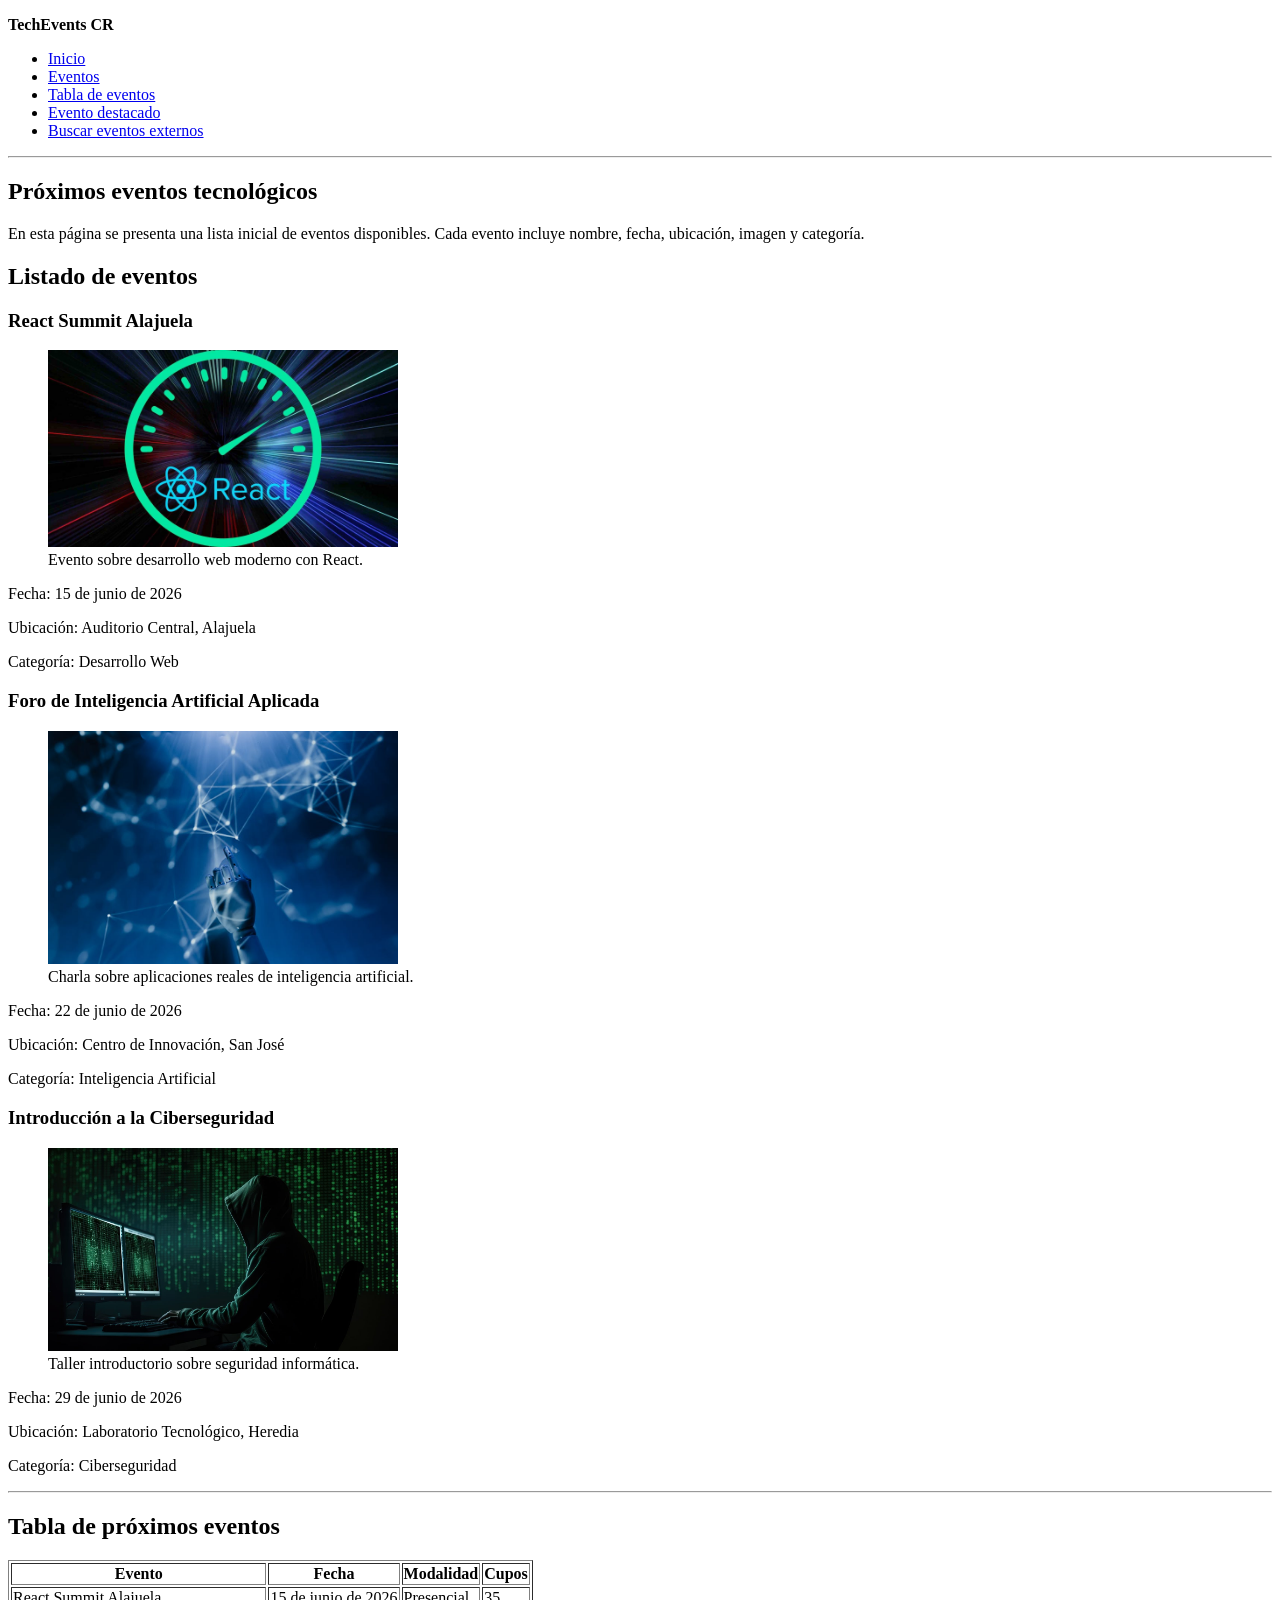
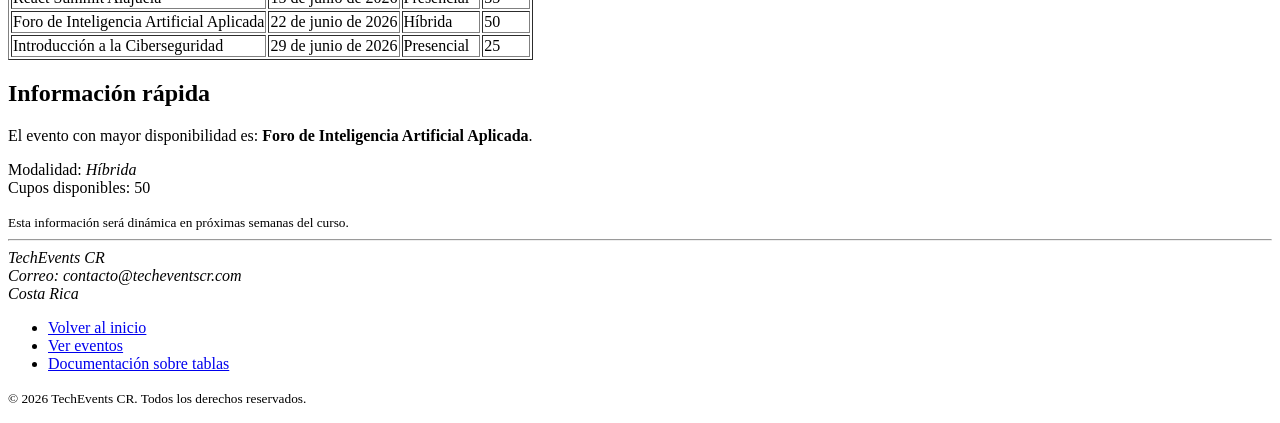
==== eventos.html @ f14ff55c "'origin/developer' 	new file:   assets/audio/bienvenida.mp3 	new file:   assets/desktop.ini 	new fil" ====
<!DOCTYPE html>
<html lang="es">
<head>
    <meta charset="UTF-8">
    <meta name="viewport" content="width=device-width, initial-scale=1.0">
    <meta 
        name="description" 
        content="Listado de próximos eventos tecnológicos disponibles en TechEvents CR."
    >
    <meta 
        name="keywords" 
        content="eventos, tecnología, React, inteligencia artificial, ciberseguridad, Costa Rica"
    >
    <meta name="author" content="TechEvents CR">

    <title>TechEvents CR | Eventos</title>
</head>

<body>

    <header>
        <p><strong>TechEvents CR</strong></p>

        <nav>
            <ul>
                <li><a href="index.html">Inicio</a></li>
                <li><a href="eventos.html">Eventos</a></li>
                <li><a href="#tabla-eventos">Tabla de eventos</a></li>
                <li><a href="#evento-destacado">Evento destacado</a></li>
                <li>
                    <a href="https://www.eventbrite.com/" target="_blank">
                        Buscar eventos externos
                    </a>
                </li>
            </ul>
        </nav>
    </header>

    <hr>

    <main>

        <section>
            <h1>Próximos eventos tecnológicos</h1>

            <p>
                En esta página se presenta una lista inicial de eventos disponibles.
                Cada evento incluye nombre, fecha, ubicación, imagen y categoría.
            </p>
        </section>

        <section>
            <h2>Listado de eventos</h2>

            <article>
                <h3>React Summit Alajuela</h3>

                <figure>
                    <img 
                        src="assets/images/evento-react.jpg" 
                        alt="Imagen representativa de un evento sobre React"
                        width="350"
                    >
                    <figcaption>Evento sobre desarrollo web moderno con React.</figcaption>
                </figure>

                <p>
                    Fecha:
                    <time datetime="2026-06-15">15 de junio de 2026</time>
                </p>

                <p>Ubicación: Auditorio Central, Alajuela</p>
                <p>Categoría: <span>Desarrollo Web</span></p>
            </article>

            <article>
                <h3>Foro de Inteligencia Artificial Aplicada</h3>

                <figure>
                    <img 
                        src="assets/images/evento-ia.jpeg" 
                        alt="Imagen representativa de inteligencia artificial"
                        width="350"
                    >
                    <figcaption>Charla sobre aplicaciones reales de inteligencia artificial.</figcaption>
                </figure>

                <p>
                    Fecha:
                    <time datetime="2026-06-22">22 de junio de 2026</time>
                </p>

                <p>Ubicación: Centro de Innovación, San José</p>
                <p>Categoría: <span>Inteligencia Artificial</span></p>
            </article>

            <article>
                <h3>Introducción a la Ciberseguridad</h3>

                <figure>
                    <img 
                        src="assets/images/evento-ciberseguridad.jpg" 
                        alt="Imagen representativa de ciberseguridad"
                        width="350"
                    >
                    <figcaption>Taller introductorio sobre seguridad informática.</figcaption>
                </figure>

                <p>
                    Fecha:
                    <time datetime="2026-06-29">29 de junio de 2026</time>
                </p>

                <p>Ubicación: Laboratorio Tecnológico, Heredia</p>
                <p>Categoría: <span>Ciberseguridad</span></p>
            </article>
        </section>

        <hr>

        <section id="tabla-eventos">
            <h2>Tabla de próximos eventos</h2>

            <table border="1">
                <thead>
                    <tr>
                        <th>Evento</th>
                        <th>Fecha</th>
                        <th>Modalidad</th>
                        <th>Cupos</th>
                    </tr>
                </thead>

                <tbody>
                    <tr>
                        <td>React Summit Alajuela</td>
                        <td>15 de junio de 2026</td>
                        <td>Presencial</td>
                        <td>35</td>
                    </tr>

                    <tr>
                        <td>Foro de Inteligencia Artificial Aplicada</td>
                        <td>22 de junio de 2026</td>
                        <td>Híbrida</td>
                        <td>50</td>
                    </tr>

                    <tr>
                        <td>Introducción a la Ciberseguridad</td>
                        <td>29 de junio de 2026</td>
                        <td>Presencial</td>
                        <td>25</td>
                    </tr>
                </tbody>
            </table>
        </section>

        <aside id="evento-destacado">
            <h2>Información rápida</h2>

            <p>
                El evento con mayor disponibilidad es:
                <strong>Foro de Inteligencia Artificial Aplicada</strong>.
            </p>

            <p>
                Modalidad: <em>Híbrida</em><br>
                Cupos disponibles: <span>50</span>
            </p>

            <small>
                Esta información será dinámica en próximas semanas del curso.
            </small>
        </aside>

    </main>

    <hr>

    <footer>
        <address>
            TechEvents CR<br>
            Correo: contacto@techeventscr.com<br>
            Costa Rica
        </address>

        <ul>
            <li><a href="index.html">Volver al inicio</a></li>
            <li><a href="eventos.html">Ver eventos</a></li>
            <li><a href="https://developer.mozilla.org/es/docs/Web/HTML/Element/table" target="_blank">Documentación sobre tablas</a></li>
        </ul>

        <p>
            <small>&copy; 2026 TechEvents CR. Todos los derechos reservados.</small>
        </p>
    </footer>

</body>
</html>
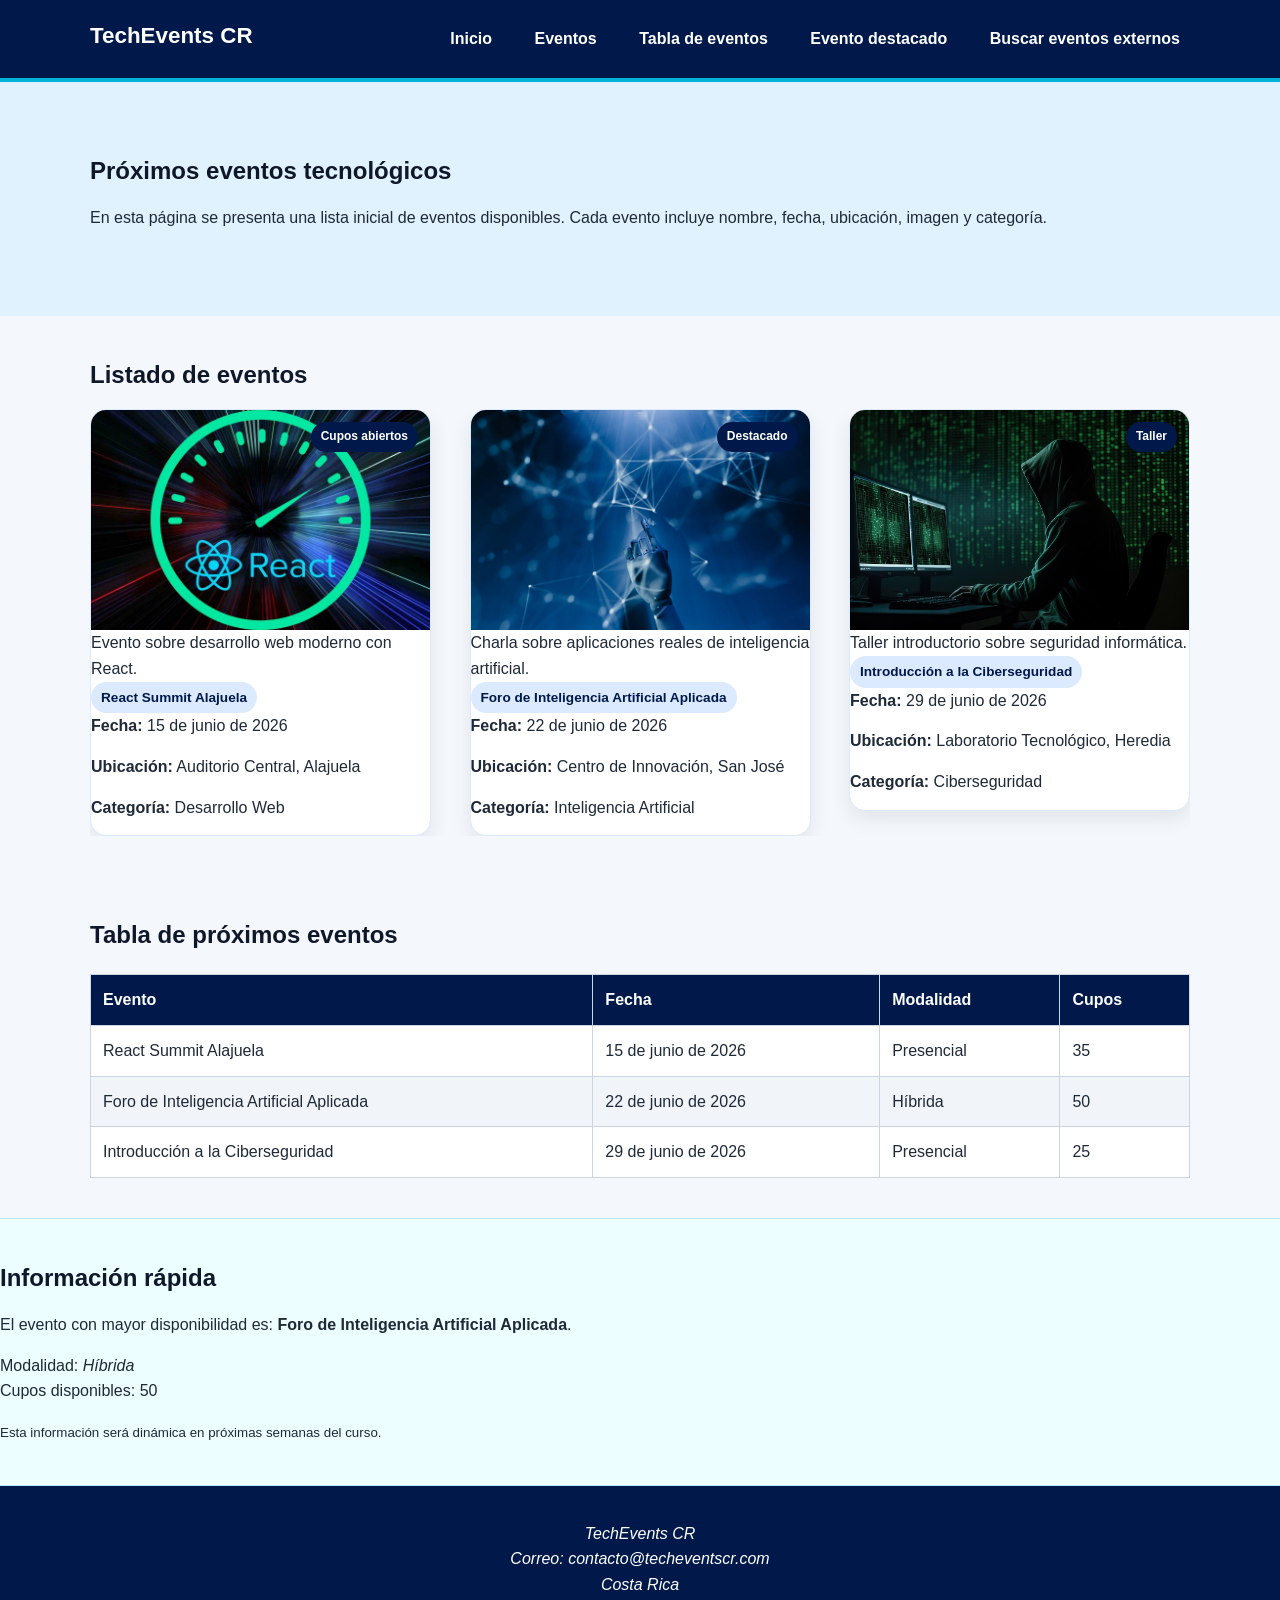
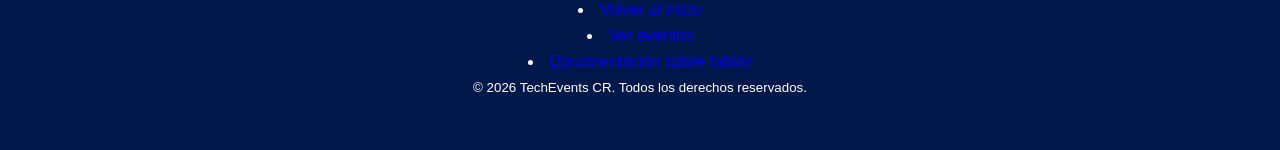
==== commit 44735069: "actualizacion Carga del ejemplo hasta semana 2" ====
--- a/eventos.html
+++ b/eventos.html
@@ -1,124 +1,119 @@
 <!DOCTYPE html>
 <html lang="es">
+
 <head>
     <meta charset="UTF-8">
     <meta name="viewport" content="width=device-width, initial-scale=1.0">
-    <meta 
-        name="description" 
-        content="Listado de próximos eventos tecnológicos disponibles en TechEvents CR."
-    >
-    <meta 
-        name="keywords" 
-        content="eventos, tecnología, React, inteligencia artificial, ciberseguridad, Costa Rica"
-    >
+    <meta name="description" content="Listado de próximos eventos tecnológicos disponibles en TechEvents CR.">
+    <meta name="keywords" content="eventos, tecnología, React, inteligencia artificial, ciberseguridad, Costa Rica">
     <meta name="author" content="TechEvents CR">
-
+    <!-- CSS externo principal del sitio -->
+    <link rel="stylesheet" href="css/style.css">
     <title>TechEvents CR | Eventos</title>
 </head>
 
 <body>
+    <!-- Encabezado reutilizado en ambas páginas -->
+    <header class="site-header">
+        <div class="container header-content">
+            <p class="logo"><strong>TechEvents CR</strong></p>
 
-    <header>
-        <p><strong>TechEvents CR</strong></p>
-
-        <nav>
-            <ul>
-                <li><a href="index.html">Inicio</a></li>
-                <li><a href="eventos.html">Eventos</a></li>
-                <li><a href="#tabla-eventos">Tabla de eventos</a></li>
-                <li><a href="#evento-destacado">Evento destacado</a></li>
-                <li>
-                    <a href="https://www.eventbrite.com/" target="_blank">
-                        Buscar eventos externos
-                    </a>
-                </li>
-            </ul>
-        </nav>
+            <!-- Navegación principal -->
+            <nav class="main-nav">
+                <ul>
+                    <li><a href="index.html">Inicio</a></li>
+                    <li><a href="eventos.html">Eventos</a></li>
+                    <li><a href="#tabla-eventos">Tabla de eventos</a></li>
+                    <li><a href="#evento-destacado">Evento destacado</a></li>
+                    <li>
+                        <a href="https://www.eventbrite.com/" target="_blank">
+                            Buscar eventos externos
+                        </a>
+                    </li>
+                </ul>
+            </nav>
+        </div>
     </header>
 
-    <hr>
-
+    <!-- Contenido principal -->
     <main>
-
-        <section>
-            <h1>Próximos eventos tecnológicos</h1>
-
-            <p>
-                En esta página se presenta una lista inicial de eventos disponibles.
-                Cada evento incluye nombre, fecha, ubicación, imagen y categoría.
-            </p>
+        <!-- Presentación de la página -->
+        <section class="hero">
+            <div class="container">
+                <h1>Próximos eventos tecnológicos</h1>
+                <p>
+                    En esta página se presenta una lista inicial de eventos disponibles.
+                    Cada evento incluye nombre, fecha, ubicación, imagen y categoría.
+                </p>
+            </div>
         </section>
 
-        <section>
-            <h2>Listado de eventos</h2>
+        <!-- Listado visual de eventos -->
+        <section class="events-section">
+            <div class="container">
+                <h2>Listado de eventos</h2>
 
-            <article>
-                <h3>React Summit Alajuela</h3>
+                <!-- Tarjetas con float y posición relativa -->
+                <div class="events-grid">
+                    <article class="event-card">
+                        <span class="card-label">Cupos abiertos</span>
+                        <figure>
+                            <img src="assets/images/evento-react.jpg"
+                                alt="Imagen representativa de un evento sobre React" width="350">
+                            <figcaption>Evento sobre desarrollo web moderno con React.</figcaption>
+                        </figure>
+                        <div class="event-card-content">
+                            <span class="event-category">React Summit Alajuela</span>
+                            <p>
+                                <b>Fecha:</b>
+                                <time datetime="2026-06-15">15 de junio de 2026</time>
+                            </p>
+                            <p><b>Ubicación:</b> Auditorio Central, Alajuela</p>
+                            <p><b>Categoría:</b> <span>Desarrollo Web</span></p>
+                        </div>
+                    </article>
 
-                <figure>
-                    <img 
-                        src="assets/images/evento-react.jpg" 
-                        alt="Imagen representativa de un evento sobre React"
-                        width="350"
-                    >
-                    <figcaption>Evento sobre desarrollo web moderno con React.</figcaption>
-                </figure>
+                    <article class="event-card">
+                        <span class="card-label">Destacado</span>
+                        <figure>
+                            <img src="assets/images/evento-ia.jpeg"
+                                alt="Imagen representativa de inteligencia artificial" width="350">
+                            <figcaption>Charla sobre aplicaciones reales de inteligencia artificial.</figcaption>
+                        </figure>
+                        <div class="event-card-content">
+                            <span class="event-category">Foro de Inteligencia Artificial Aplicada</span>
+                            <p>
+                                <b>Fecha:</b>
+                                <time datetime="2026-06-22">22 de junio de 2026</time>
+                            </p>
+                            <p><b>Ubicación:</b> Centro de Innovación, San José</p>
+                            <p><b>Categoría:</b> <span>Inteligencia Artificial</span></p>
+                        </div>
+                    </article>
 
-                <p>
-                    Fecha:
-                    <time datetime="2026-06-15">15 de junio de 2026</time>
-                </p>
-
-                <p>Ubicación: Auditorio Central, Alajuela</p>
-                <p>Categoría: <span>Desarrollo Web</span></p>
-            </article>
-
-            <article>
-                <h3>Foro de Inteligencia Artificial Aplicada</h3>
-
-                <figure>
-                    <img 
-                        src="assets/images/evento-ia.jpeg" 
-                        alt="Imagen representativa de inteligencia artificial"
-                        width="350"
-                    >
-                    <figcaption>Charla sobre aplicaciones reales de inteligencia artificial.</figcaption>
-                </figure>
-
-                <p>
-                    Fecha:
-                    <time datetime="2026-06-22">22 de junio de 2026</time>
-                </p>
-
-                <p>Ubicación: Centro de Innovación, San José</p>
-                <p>Categoría: <span>Inteligencia Artificial</span></p>
-            </article>
-
-            <article>
-                <h3>Introducción a la Ciberseguridad</h3>
-
-                <figure>
-                    <img 
-                        src="assets/images/evento-ciberseguridad.jpg" 
-                        alt="Imagen representativa de ciberseguridad"
-                        width="350"
-                    >
-                    <figcaption>Taller introductorio sobre seguridad informática.</figcaption>
-                </figure>
-
-                <p>
-                    Fecha:
-                    <time datetime="2026-06-29">29 de junio de 2026</time>
-                </p>
-
-                <p>Ubicación: Laboratorio Tecnológico, Heredia</p>
-                <p>Categoría: <span>Ciberseguridad</span></p>
-            </article>
+                    <article class="event-card">
+                        <span class="card-label">Taller</span>
+                        <figure>
+                            <img src="assets/images/evento-ciberseguridad.jpg"
+                                alt="Imagen representativa de ciberseguridad" width="350">
+                            <figcaption>Taller introductorio sobre seguridad informática.</figcaption>
+                        </figure>
+                        <div class="event-card-content">
+                            <span class="event-category">Introducción a la Ciberseguridad</span>
+                            <p>
+                                <b>Fecha:</b>
+                                <time datetime="2026-06-29">29 de junio de 2026</time>
+                            </p>
+                            <p><b>Ubicación:</b> Laboratorio Tecnológico, Heredia</p>
+                            <p><b>Categoría:</b> <span>Ciberseguridad</span></p>
+                        </div>
+                    </article>
+                </div>
+            </div>
         </section>
 
-        <hr>
-
-        <section id="tabla-eventos">
+        <!-- Tabla semántica para mostrar datos estructurados -->
+        <section id="tabla-eventos" class="container">
             <h2>Tabla de próximos eventos</h2>
 
             <table border="1">
@@ -130,7 +125,6 @@
                         <th>Cupos</th>
                     </tr>
                 </thead>
-
                 <tbody>
                     <tr>
                         <td>React Summit Alajuela</td>
@@ -138,14 +132,12 @@
                         <td>Presencial</td>
                         <td>35</td>
                     </tr>
-
                     <tr>
                         <td>Foro de Inteligencia Artificial Aplicada</td>
                         <td>22 de junio de 2026</td>
                         <td>Híbrida</td>
                         <td>50</td>
                     </tr>
-
                     <tr>
                         <td>Introducción a la Ciberseguridad</td>
                         <td>29 de junio de 2026</td>
@@ -156,28 +148,24 @@
             </table>
         </section>
 
+        <!-- Información complementaria -->
         <aside id="evento-destacado">
             <h2>Información rápida</h2>
-
             <p>
                 El evento con mayor disponibilidad es:
                 <strong>Foro de Inteligencia Artificial Aplicada</strong>.
             </p>
-
             <p>
                 Modalidad: <em>Híbrida</em><br>
                 Cupos disponibles: <span>50</span>
             </p>
-
             <small>
                 Esta información será dinámica en próximas semanas del curso.
             </small>
         </aside>
-
     </main>
 
-    <hr>
-
+    <!-- Pie de página -->
     <footer>
         <address>
             TechEvents CR<br>
@@ -188,13 +176,17 @@
         <ul>
             <li><a href="index.html">Volver al inicio</a></li>
             <li><a href="eventos.html">Ver eventos</a></li>
-            <li><a href="https://developer.mozilla.org/es/docs/Web/HTML/Element/table" target="_blank">Documentación sobre tablas</a></li>
+            <li>
+                <a href="https://developer.mozilla.org/es/docs/Web/HTML/Element/table" target="_blank">
+                    Documentación sobre tablas
+                </a>
+            </li>
         </ul>
 
         <p>
             <small>&copy; 2026 TechEvents CR. Todos los derechos reservados.</small>
         </p>
     </footer>
+</body>
 
-</body>
 </html>
--- a/css/style.css
+++ b/css/style.css
@@ -0,0 +1,519 @@
+/* =========================
+CSS BASE
+Reglas generales del sitio
+========================= */
+
+/* Elimina márgenes y espacios automáticos del navegador */
+* {
+    margin: 0;
+    padding: 0;
+
+    /* Hace que padding y border no aumenten el tamaño real */
+    box-sizing: border-box;
+}
+
+/* Configuración general del documento */
+html {
+
+    /* Tamaño base para usar rem */
+    font-size: 16px;
+
+    /* Hace suave el desplazamiento entre anclas */
+    scroll-behavior: smooth;
+}
+
+/* Estilo general del sitio */
+body {
+    font-family: Arial, Helvetica, sans-serif;
+    background-color: #f4f7fb;
+    color: #1f2937;
+
+    /* Mejora separación entre líneas */
+    line-height: 1.6;
+
+    /* Evita que el header fijo tape contenido */
+    padding-top: 82px;
+}
+
+/* Hace multimedia adaptable al ancho del contenedor */
+img,
+video,
+iframe {
+    max-width: 100%;
+}
+
+/* Evita deformación y espacios extra debajo de imágenes */
+img {
+    height: auto;
+    display: block;
+}
+
+/* Quita subrayado predeterminado */
+a {
+    text-decoration: none;
+}
+
+/* Muestra viñetas dentro del bloque */
+ul {
+    list-style-position: inside;
+}
+
+/* =========================
+UTILIDADES GENERALES
+========================= */
+
+/* Contenedor reutilizable para centrar contenido */
+.container {
+    width: 90%;
+
+    /* Limita el ancho máximo en pantallas grandes */
+    max-width: 1100px;
+
+    /* Centra horizontalmente */
+    margin: 0 auto;
+}
+
+/* Espaciado vertical general */
+section,
+aside {
+    padding: 40px 0;
+}
+
+/* Estilo base para títulos */
+h1,
+h2,
+h3,
+h4,
+h5,
+h6 {
+    color: #0f172a;
+    margin-bottom: 15px;
+}
+
+/* Separación entre párrafos */
+p {
+    margin-bottom: 15px;
+}
+
+/* =========================
+HEADER
+========================= */
+
+/*
+fixed:
+mantiene el encabezado visible siempre
+*/
+.site-header {
+    background-color: #00194a;
+    color: white;
+    padding: 18px 0;
+    border-bottom: 4px solid #00b4d8;
+
+    position: fixed;
+
+    /* Lo fija en la parte superior */
+    top: 0;
+    left: 0;
+
+    /* Ocupa todo el ancho */
+    width: 100%;
+
+    /*
+    z-index:
+    controla qué elemento queda encima
+    */
+    z-index: 1000;
+}
+
+/*
+overflow:hidden:
+contiene elementos con float
+*/
+.header-content {
+    overflow: hidden;
+}
+
+/*
+float:left:
+mueve el logo a la izquierda
+*/
+.logo {
+    font-size: 1.4rem;
+    margin-bottom: 0;
+    float: left;
+}
+
+/* =========================
+NAVEGACIÓN
+========================= */
+
+/*
+float:right:
+mueve el menú a la derecha
+*/
+.main-nav {
+    float: right;
+}
+
+/* Quita viñetas del menú */
+.main-nav ul {
+    list-style: none;
+}
+
+/*
+inline-block:
+permite mostrar elementos en línea
+pero con tamaño y padding
+*/
+.main-nav li {
+    display: inline-block;
+    margin-left: 18px;
+}
+
+.main-nav a {
+    color: white;
+    font-weight: bold;
+    padding: 8px 10px;
+    border-radius: 6px;
+
+    /* Permite tratar el enlace como bloque pequeño */
+    display: inline-block;
+}
+
+/* Cambio visual al pasar mouse */
+.main-nav a:hover {
+    background-color: #00b4d8;
+    color: #00194a;
+}
+
+/* =========================
+SECCIÓN HERO
+========================= */
+
+.hero {
+    background-color: #e0f2fe;
+    padding: 70px 0;
+}
+
+/*
+Contiene columnas creadas con float
+*/
+.hero-content {
+    overflow: hidden;
+}
+
+/*
+Columna izquierda
+*/
+.hero-text {
+    width: 48%;
+    float: left;
+}
+
+.hero-text h1 {
+    font-size: 2.8rem;
+    color: #00194a;
+    margin-bottom: 20px;
+
+    /* Reduce altura entre líneas del título */
+    line-height: 1.2;
+}
+
+.hero-text p {
+    font-size: 1.1rem;
+    color: #334155;
+    margin-bottom: 20px;
+}
+
+/*
+Etiqueta visual decorativa
+*/
+.hero-badge {
+    display: inline-block;
+    background-color: #dbeafe;
+    color: #00194a;
+    padding: 6px 12px;
+    border-radius: 20px;
+    font-weight: bold;
+    margin-bottom: 15px;
+}
+
+/*
+Columna derecha
+*/
+.hero-image {
+    width: 48%;
+    float: right;
+
+    background-color: white;
+    padding: 15px;
+    border-radius: 18px;
+
+    /* Sombra para profundidad */
+    box-shadow: 0 8px 20px rgba(15, 23, 42, 0.08);
+}
+
+.hero-image img {
+    width: 100%;
+    border-radius: 12px;
+}
+
+.hero-image figcaption {
+    margin-top: 10px;
+    font-size: 0.9rem;
+    color: #64748b;
+    text-align: center;
+}
+
+/*
+relative:
+sirve como referencia para absolute
+*/
+.hero-info {
+    margin-top: 25px;
+    padding: 25px 18px 18px 18px;
+    background-color: rgba(255, 255, 255, 0.7);
+    border-left: 5px solid #00b4d8;
+    border-radius: 10px;
+
+    position: relative;
+}
+
+/*
+absolute:
+ubica el elemento dentro del contenedor relative
+*/
+.info-label {
+    position: absolute;
+
+    /* Coordenadas dentro del contenedor */
+    top: -12px;
+    right: 18px;
+
+    background-color: #00194a;
+    color: white;
+    padding: 4px 10px;
+    border-radius: 20px;
+    font-size: 0.75rem;
+    font-weight: bold;
+
+    /* Lo coloca encima del contenido */
+    z-index: 2;
+}
+
+/* =========================
+BOTONES
+========================= */
+
+/*
+Enlace con apariencia de botón
+*/
+.btn-primary {
+    display: inline-block;
+    background-color: #00194a;
+    color: white;
+    padding: 12px 22px;
+    border-radius: 8px;
+    font-weight: bold;
+}
+
+.btn-primary:hover {
+    background-color: #00b4d8;
+    color: #00194a;
+}
+
+/*
+Botón HTML real
+*/
+.btn-secondary {
+    background-color: #00b4d8;
+    color: #00194a;
+    border: none;
+    padding: 12px 18px;
+    border-radius: 8px;
+    font-weight: bold;
+
+    /* Cambia cursor para indicar clic */
+    cursor: pointer;
+}
+
+/* =========================
+SECCIÓN EVENTOS
+========================= */
+
+.events-section {
+    background-color: #f4f7fb;
+}
+
+/*
+Contiene tarjetas con float
+*/
+.events-grid {
+    overflow: hidden;
+}
+
+/*
+float:
+permite colocar tarjetas en horizontal
+*/
+.event-card {
+    width: 31%;
+    float: left;
+    margin-right: 3.5%;
+
+    background-color: white;
+    border: 1px solid #dbeafe;
+    border-radius: 16px;
+
+    overflow: hidden;
+
+    box-shadow: 0 8px 20px rgba(15, 23, 42, 0.08);
+
+    /*
+    Permite usar absolute dentro
+    */
+    position: relative;
+}
+
+/* Quita margen en la última tarjeta */
+.event-card:last-child {
+    margin-right: 0;
+}
+
+.event-card img {
+    width: 100%;
+    height: 220px;
+
+    /* Ajusta imagen sin deformarla */
+    object-fit: cover;
+}
+
+/*
+Etiqueta flotante sobre la tarjeta
+*/
+.card-label {
+    position: absolute;
+    top: 12px;
+    right: 12px;
+
+    background-color: #00194a;
+    color: white;
+    padding: 5px 10px;
+    border-radius: 20px;
+
+    font-size: 0.75rem;
+    font-weight: bold;
+
+    z-index: 5;
+}
+
+/*
+Etiqueta visual de categoría
+*/
+.event-category {
+    display: inline-block;
+    background-color: #dbeafe;
+    color: #00194a;
+    padding: 5px 10px;
+    border-radius: 20px;
+    font-size: 0.85rem;
+    font-weight: bold;
+}
+
+/* =========================
+ASIDE
+========================= */
+
+/*
+clear:
+evita conflictos con floats anteriores
+*/
+aside {
+    background-color: #ecfeff;
+    border-top: 1px solid #bae6fd;
+    border-bottom: 1px solid #bae6fd;
+    clear: both;
+}
+
+/* =========================
+TABLA
+========================= */
+
+table {
+    width: 100%;
+    border-collapse: collapse;
+    background-color: white;
+    margin-top: 20px;
+
+    /* Asegura separación de floats */
+    clear: both;
+}
+
+th,
+td {
+    padding: 12px;
+    border: 1px solid #cbd5e1;
+    text-align: left;
+}
+
+th {
+    background-color: #00194a;
+    color: white;
+}
+
+/* Alterna colores entre filas */
+tr:nth-child(even) {
+    background-color: #f1f5f9;
+}
+
+/* =========================
+FOOTER
+========================= */
+
+/*
+Se mantiene debajo de floats
+*/
+footer {
+    background-color: #00194a;
+    color: white;
+    padding: 35px 0;
+    text-align: center;
+    clear: both;
+}
+
+/* =========================
+RESPONSIVE
+========================= */
+
+/*
+Cambios para pantallas pequeñas
+*/
+@media (max-width: 768px) {
+
+    /*
+    Elimina diseño horizontal
+    */
+    .logo,
+    .main-nav,
+    .hero-text,
+    .hero-image,
+    .event-card {
+        float: none;
+        width: 100%;
+    }
+
+    /*
+    Menú vertical
+    */
+    .main-nav li {
+        display: block;
+        margin: 8px 0;
+    }
+
+    /*
+    Más espacio por header más alto
+    */
+    body {
+        padding-top: 150px;
+    }
+}
